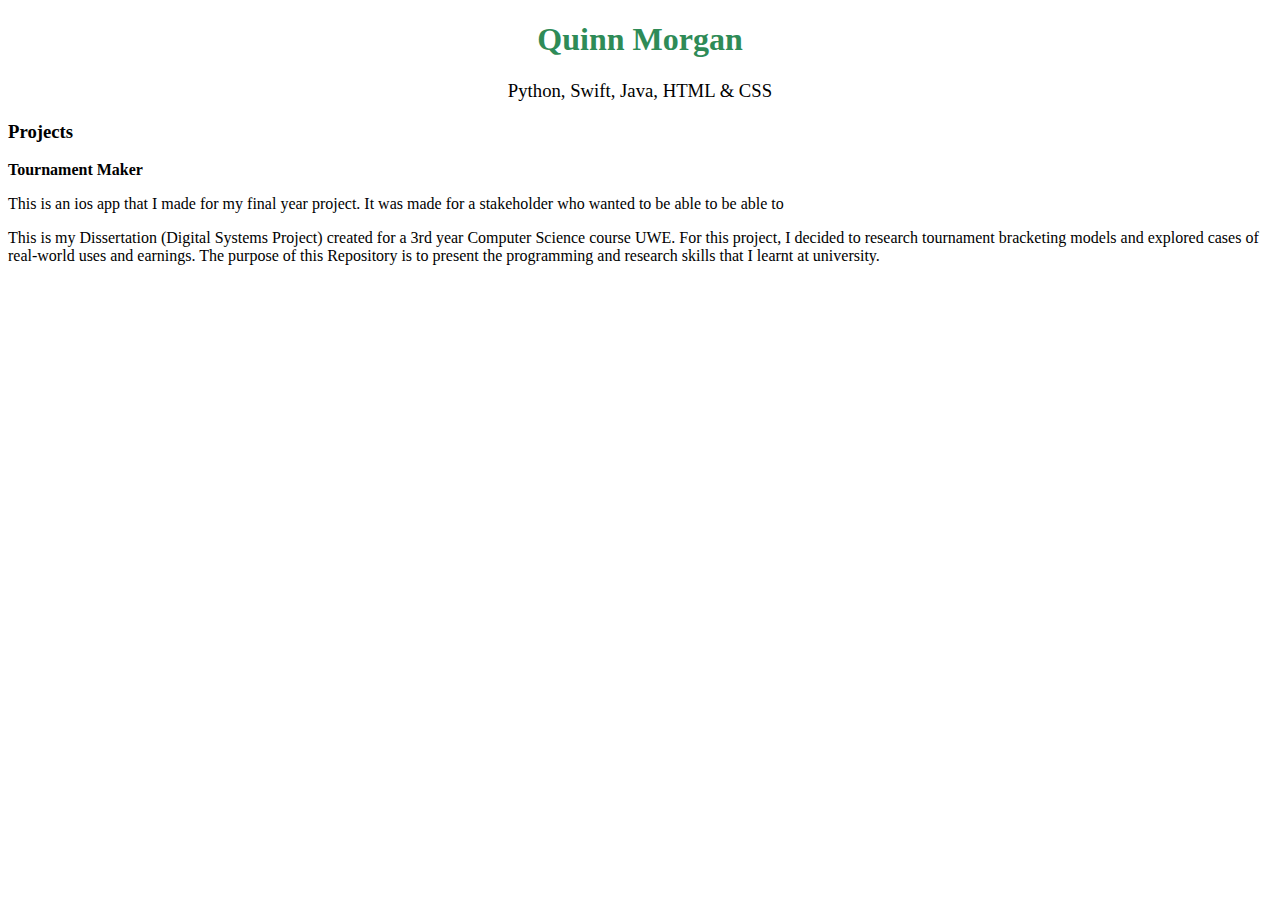
==== index.html @ 3842bba5 "tournament maker image added to files" ====
<!DOCTYPE html>
<html>
  <head>
    <title>Quinn Morgan</title>
    <link rel="stylesheet" href="resources/css/index.css">
  </head>
  <body>
    <h1 class="title">Quinn Morgan</h1>
    <h3 class="languages">Python, Swift, Java, HTML & CSS</h3>

    <h3 class="projects">Projects</h3>
    <p class="project-title">Tournament Maker</p>
    <p>This is an ios app that I made for my final year project. 
        It was made for a stakeholder who wanted to be able to 
        be able to </p>
        This is my Dissertation (Digital Systems Project) created for a 3rd year Computer Science course UWE. For this project, I decided to research tournament bracketing models and explored cases of real-world uses and earnings. The purpose of this Repository is to present the programming and research skills that I learnt at university.


  </body>
</html>
---- resources/css/index.css ----
* {
    font-family: Georgia, "Time New Roman", serif;
    color: black
}
  
  
.title{
    color: SeaGreen;
    text-align: center;
    font-weight: bold;
}

.languages{
    color: black;
    text-align: center;
    font-weight: lighter;
}

.project-title {
    font-weight: bold;
}
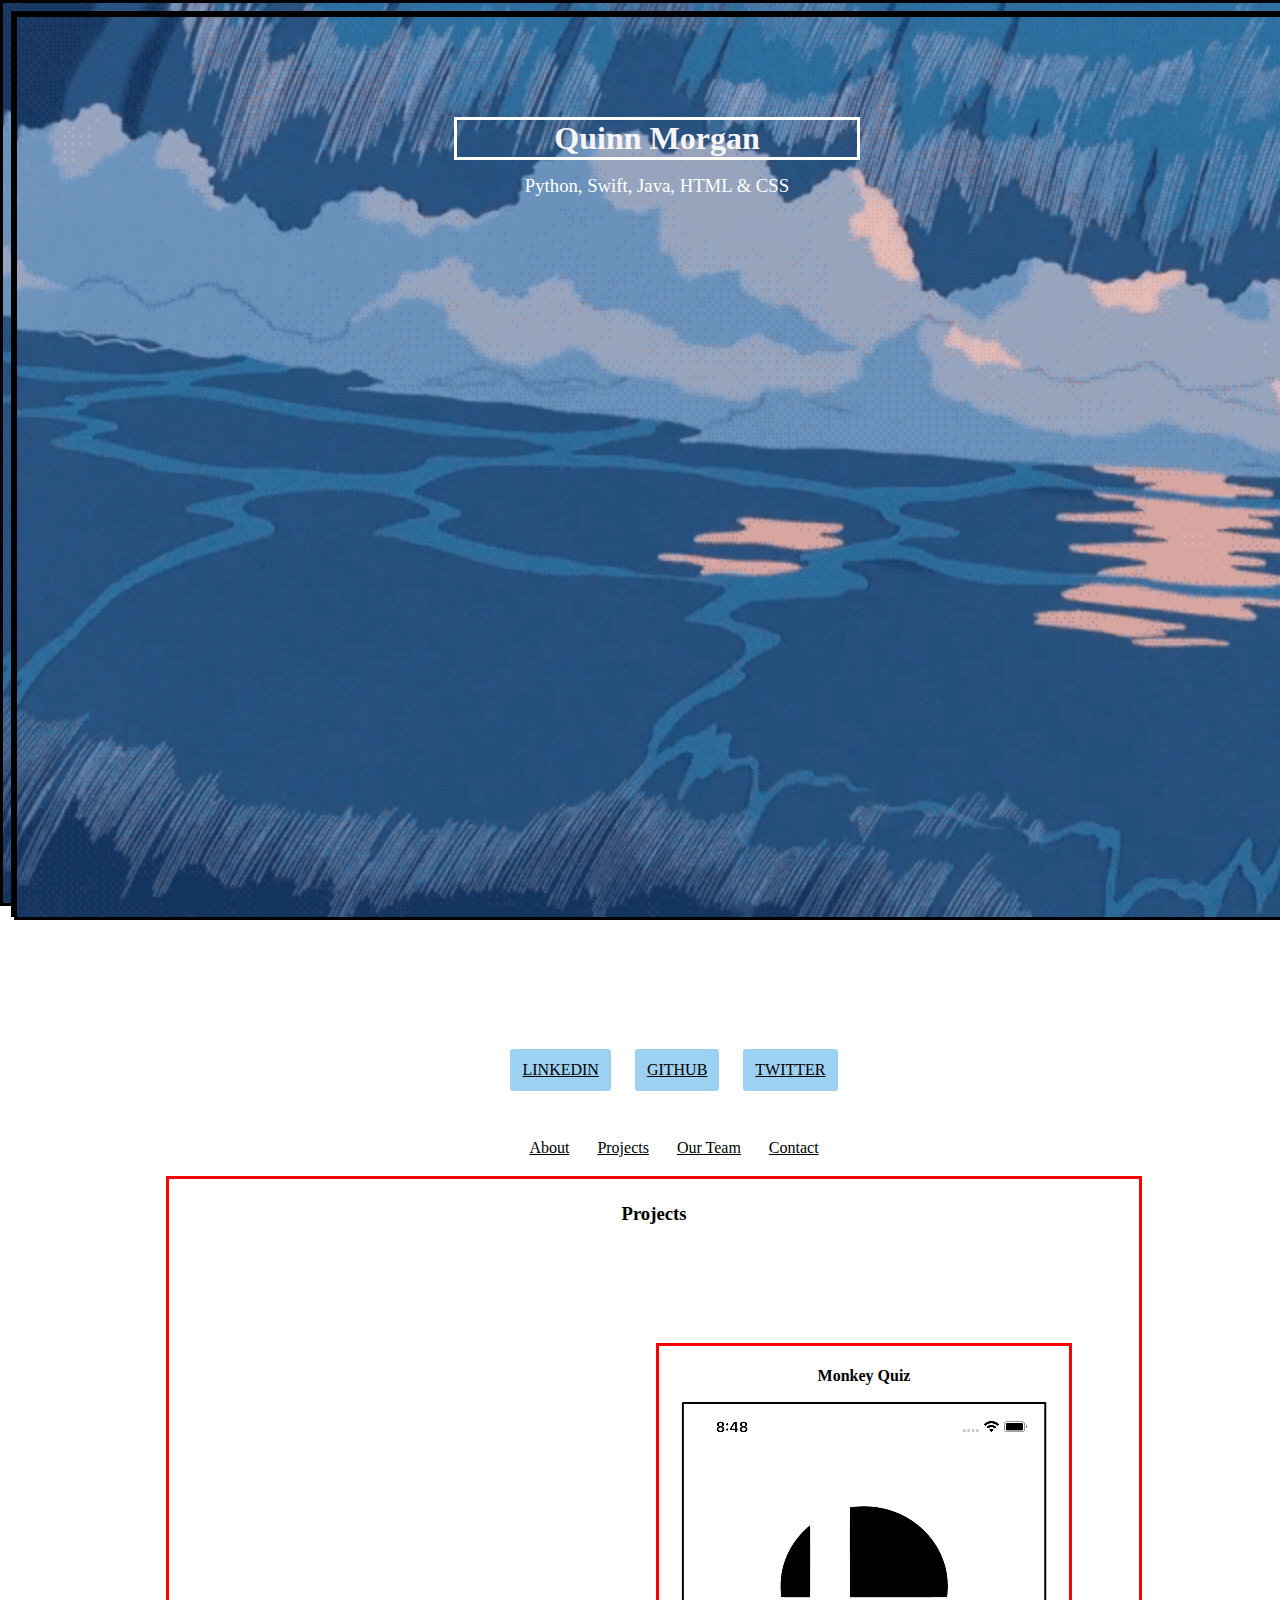
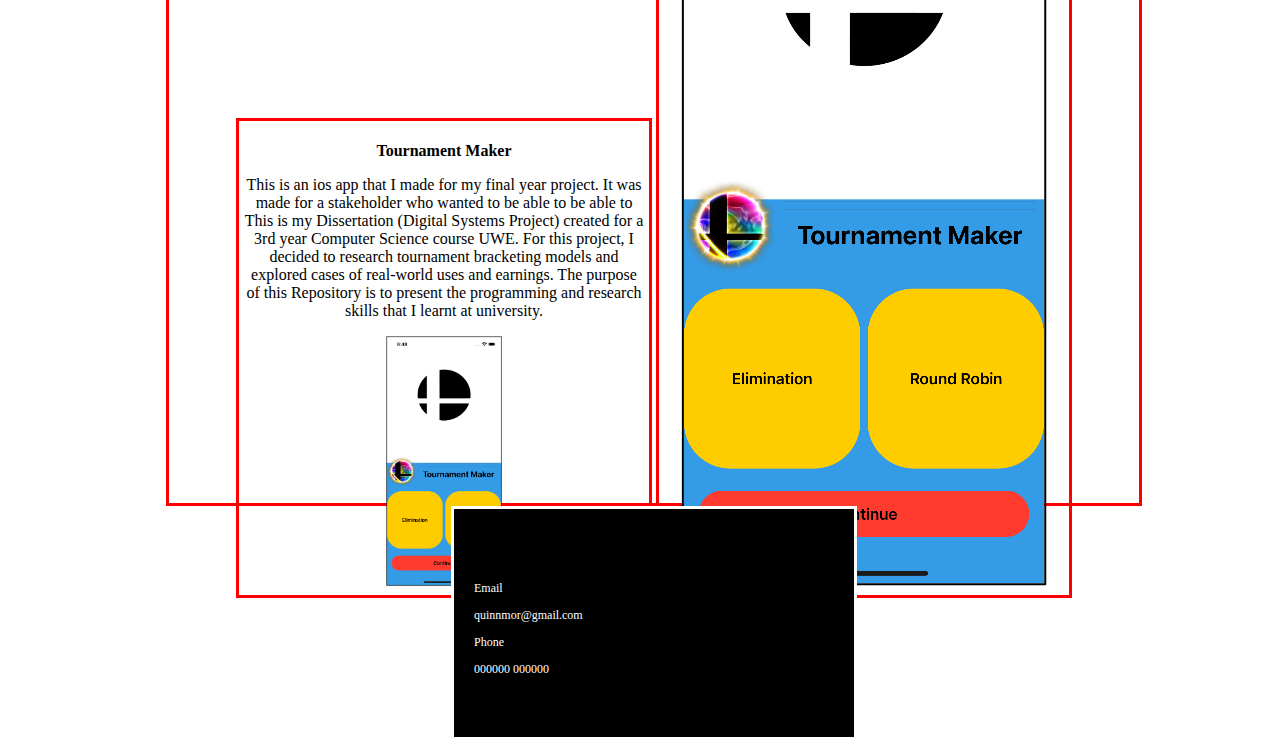
==== commit 86381f5f: "css" ====
--- a/index.html
+++ b/index.html
@@ -1,20 +1,67 @@
+
 <!DOCTYPE html>
 <html>
   <head>
     <title>Quinn Morgan</title>
-    <link rel="stylesheet" href="resources/css/index.css">
+    <link href="resources/css/index.css" type="text/css" rel="stylesheet">
   </head>
+
   <body>
-    <h1 class="title">Quinn Morgan</h1>
-    <h3 class="languages">Python, Swift, Java, HTML & CSS</h3>
+    <canvas id="canvas"></canvas>
 
-    <h3 class="projects">Projects</h3>
-    <p class="project-title">Tournament Maker</p>
-    <p>This is an ios app that I made for my final year project. 
-        It was made for a stakeholder who wanted to be able to 
-        be able to </p>
-        This is my Dissertation (Digital Systems Project) created for a 3rd year Computer Science course UWE. For this project, I decided to research tournament bracketing models and explored cases of real-world uses and earnings. The purpose of this Repository is to present the programming and research skills that I learnt at university.
+    <header class="jumbotron">
+      <h1 class="title">Quinn Morgan</h1>
+      <h3 class="languages">Python, Swift, Java, HTML & CSS</h3>
+    </header>
+
+    <div class="social">
+      <ul>
+        <li><a href="#">LinkedIn</a></li>
+        <li><a href="#">Github</a></li>
+        <li><a href="#">Twitter</a></li>
+      </ul>
+    </div>
+
+    <div class="navigation">
+      <ul>
+        <li><a href="3">About</a></li>
+        <li><a href="#project-box">Projects</a></li>
+        <li><a href="">Our Team</a></li>
+        <li><a href="#footer">Contact</a></li>
+      </ul>
+    </div>
+
+    <div class="project-box">
+        <h3 class="project-intro">Projects</h3>
+
+        <div class="project">
+            <p class="project-title">Tournament Maker</p>
+            <p>This is an ios app that I made for my final year project. 
+                It was made for a stakeholder who wanted to be able to 
+                be able to 
+                This is my Dissertation (Digital Systems Project) created for a 3rd year Computer Science course UWE. For this project, I decided to research tournament bracketing models and explored cases of real-world uses and earnings. The purpose of this Repository is to present the programming and research skills that I learnt at university.
+            </p>
+            <img class="maker" src="resources\MainView.png">
+        </div>
+
+        <div class="project">
+          <p class="project-title">Monkey Quiz</p>
+          <p>
+
+          </p>
+          <img class="monkey" src="resources\MainView.png">
+      </div>
+    </div>
+
+    <div class='footer'>
+      <p>Email</p>
+      <p>quinnmor@gmail.com</p>
+      <p></p>
+      <p>Phone</p>
+      <p>000000 000000</p>
+    </div>
+
+  </body>
+</html>
 
 
-  </body>
-</html>--- a/resources/css/index.css
+++ b/resources/css/index.css
@@ -1,21 +1,105 @@
+
 * {
-    font-family: Georgia, "Time New Roman", serif;
-    color: black
+    font-family:  serif;
+    font-weight: lighter;
+    color: black;
 }
   
-  
-.title{
-    color: SeaGreen;
+canvas {
+    position:absolute;
+    width:100%;
+    height:100%;
+}  
+
+.jumbotron , body, html{
+    background-image: url(../waterfall.gif);
+    border:black solid;
+    width: 100%;
+    height: 100%;
+    background-size: cover;
+    background-position: bottom center;
+    background-repeat: no-repeat;
+}
+
+div, .title{
+    color: whitesmoke;
     text-align: center;
     font-weight: bold;
+    border: white solid;
+    position: relative;
+    top: 100px;
+    width: 400px;
+    margin: 0 auto;
 }
 
 .languages{
-    color: black;
+    color: white;
     text-align: center;
     font-weight: lighter;
+    position: relative;
+    top: 115px;
+    width: 400px;
+    margin: 0 auto;
+}
+
+.social li {
+    background-color: #9DD1F1;
+    border-radius: 3px;
+    color: #004E89;
+    font-size: 16px;
+    margin: 10px;
+    padding: 12px;
+    text-align: right;
+    text-decoration: none;
+    text-transform: uppercase;
+
+    list-style: none;
+    display: inline-block;
+}
+
+.navigation li {
+    list-style: none;
+    display: inline-block;
+    padding: 0 12px;
 }
 
 .project-title {
     font-weight: bold;
+}
+
+.project-box {
+    padding: 5px; 
+    border: solid red;
+    width: 75%;
+}
+
+.project-intro {
+    font-weight: bold;
+}
+
+.project {
+    padding: 5px; 
+    border: solid red;
+    display: inline-block;
+    position: relative;
+}
+
+.maker {
+    resize: 10%;
+    display: inline-block;
+    max-height: 250px;
+    position: relative;
+}
+
+.footer {
+    padding: 60px 0px;
+    background-color: #000;
+}
+
+.footer p {
+    color: #fff;
+    font-size:12px;
+    margin-bottom: 0;
+    margin-left: 20px;
+    text-align: left;
 }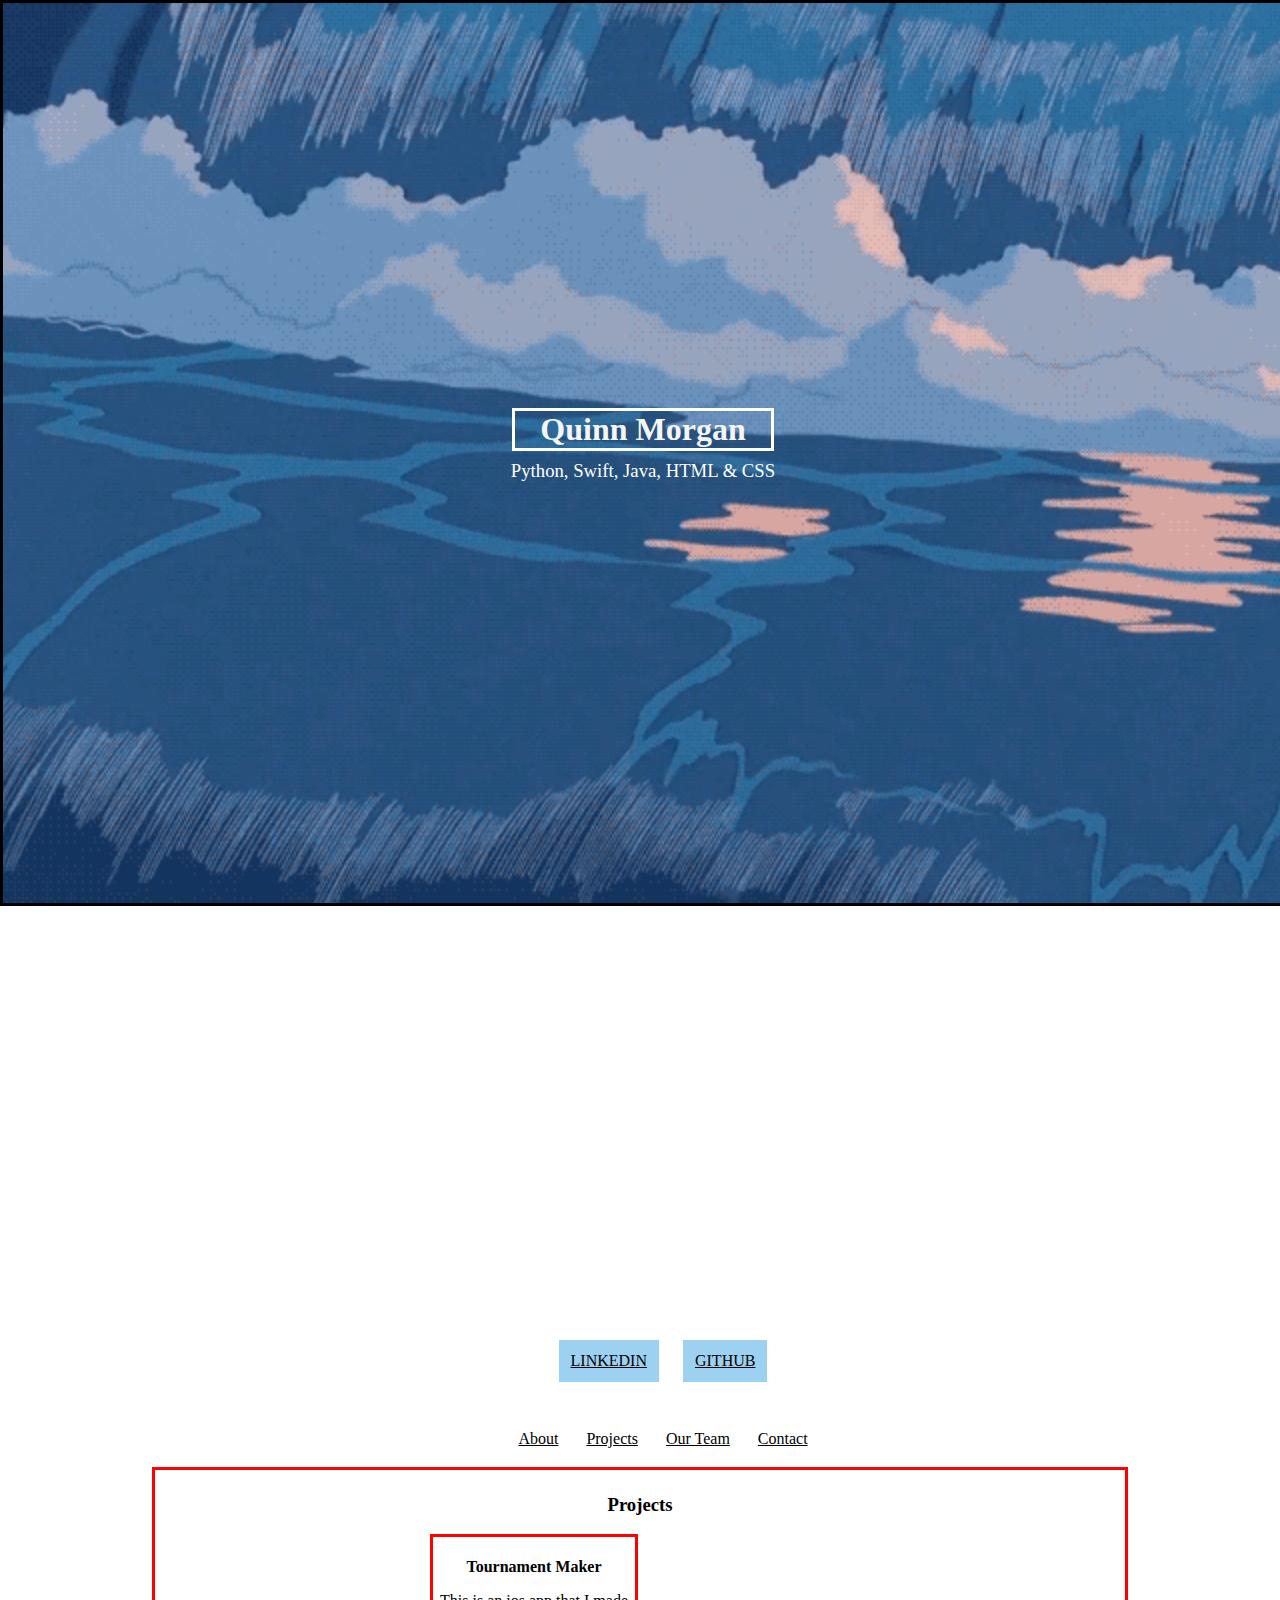
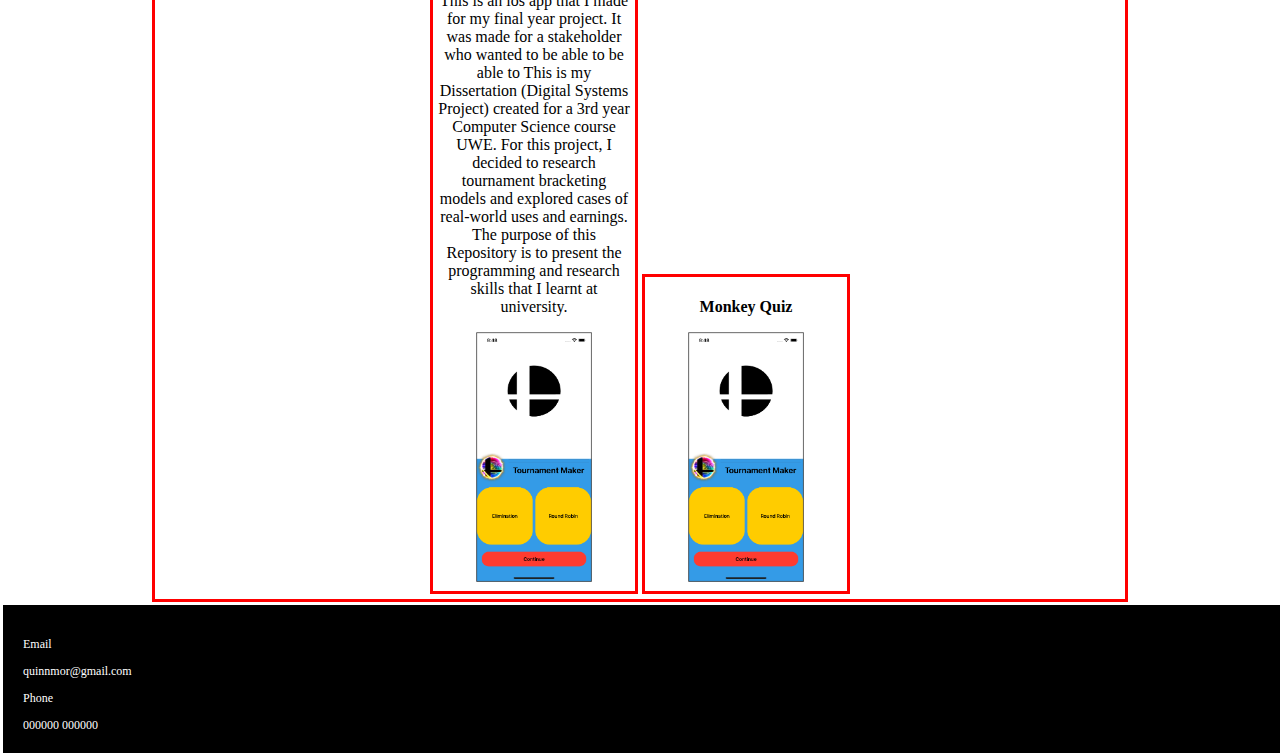
==== commit 97b157ef: "css" ====
--- a/index.html
+++ b/index.html
@@ -7,7 +7,6 @@
   </head>
 
   <body>
-    <canvas id="canvas"></canvas>
 
     <header class="jumbotron">
       <h1 class="title">Quinn Morgan</h1>
@@ -18,13 +17,12 @@
       <ul>
         <li><a href="#">LinkedIn</a></li>
         <li><a href="#">Github</a></li>
-        <li><a href="#">Twitter</a></li>
       </ul>
     </div>
 
     <div class="navigation">
       <ul>
-        <li><a href="3">About</a></li>
+        <li><a href="">About</a></li>
         <li><a href="#project-box">Projects</a></li>
         <li><a href="">Our Team</a></li>
         <li><a href="#footer">Contact</a></li>
--- a/resources/css/index.css
+++ b/resources/css/index.css
@@ -4,14 +4,14 @@
     font-weight: lighter;
     color: black;
 }
-  
-canvas {
-    position:absolute;
-    width:100%;
-    height:100%;
-}  
 
-.jumbotron , body, html{
+body, html {
+    height: 100%;
+    border: 0;
+    margin: 0;
+}
+
+.jumbotron {
     background-image: url(../waterfall.gif);
     border:black solid;
     width: 100%;
@@ -27,8 +27,8 @@
     font-weight: bold;
     border: white solid;
     position: relative;
-    top: 100px;
-    width: 400px;
+    top: 45%;
+    width: 20%;
     margin: 0 auto;
 }
 
@@ -37,19 +37,25 @@
     text-align: center;
     font-weight: lighter;
     position: relative;
-    top: 115px;
-    width: 400px;
+    top: 46%;
+    width: 50%;
     margin: 0 auto;
+}
+
+.social {
+    display: flex;
+    width: 100%;
+    justify-content: center;
 }
 
 .social li {
     background-color: #9DD1F1;
-    border-radius: 3px;
+
     color: #004E89;
     font-size: 16px;
     margin: 10px;
     padding: 12px;
-    text-align: right;
+    text-align: center;
     text-decoration: none;
     text-transform: uppercase;
 
@@ -57,8 +63,17 @@
     display: inline-block;
 }
 
+.navigation {
+    display: flex;
+    width: 100%;
+    justify-content: center;
+}
+
 .navigation li {
     list-style: none;
+    display: inline-flex;
+    padding: 0 12px;
+    justify-content: space-around;
     display: inline-block;
     padding: 0 12px;
 }
@@ -91,9 +106,19 @@
     position: relative;
 }
 
+.monkey {
+    resize: 10%;
+    display: inline-block;
+    max-height: 250px;
+    position: relative;
+}
+
 .footer {
-    padding: 60px 0px;
+    padding: 20px 0px;
     background-color: #000;
+    width: 100%;
+    height: fit-content;
+    display: block;
 }
 
 .footer p {
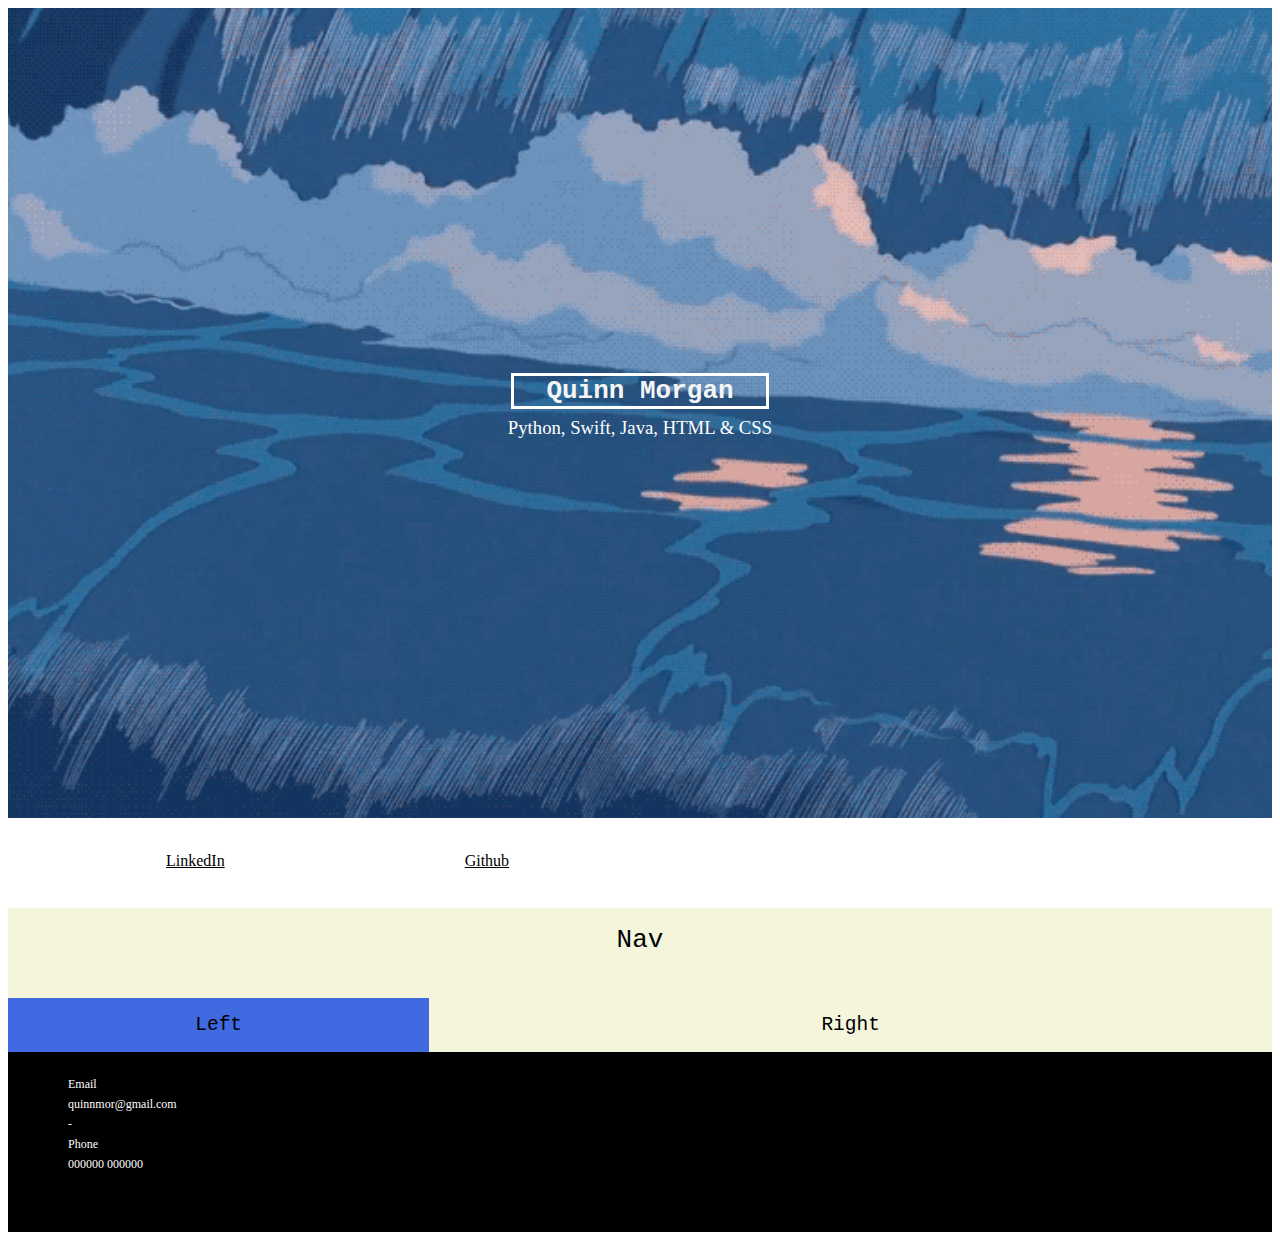
==== commit 8b688fa0: "changed from flex to grid" ====
--- a/index.html
+++ b/index.html
@@ -1,4 +1,51 @@
+<!DOCTYPE html>
+<html>
 
+  <head>
+    <meta charset="utf-8">
+    <title>Grid Stuff</title>
+    <link href="resources/css/index.css" type="text/css" rel="stylesheet">
+  </head>
+
+  <body>
+    <div class="container">
+      <header class="jumbotron">
+        <h1 class="title">Quinn Morgan</h1>
+        <h3 class="languages">Python, Swift, Java, HTML & CSS</h3>
+      </header>
+      
+      <div class="social">
+        <ul>
+          <li><a href="#">LinkedIn</a></li>
+          <li><a href="#">Github</a></li>
+        </ul>
+      </div>
+      
+      <nav>
+        <h1>Nav</h1>
+      </nav>
+
+      <section class="left">
+        <h2>Left</h2>
+      </section>
+
+      <section class="right">
+        <h2>Right</h2>
+      </section>
+
+      <footer>
+        <p>Email</p>
+        <p>quinnmor@gmail.com</p>
+        <p>- </p>
+        <p>Phone</p>
+        <p>000000 000000</p>
+      </footer>
+    </div>
+  </body>
+
+</html>
+
+<!-- 
 <!DOCTYPE html>
 <html>
   <head>
@@ -7,59 +54,64 @@
   </head>
 
   <body>
+    <div class="container">
 
-    <header class="jumbotron">
-      <h1 class="title">Quinn Morgan</h1>
-      <h3 class="languages">Python, Swift, Java, HTML & CSS</h3>
-    </header>
+      <header class="jumbotron">
+        <h1 class="title">Quinn Morgan</h1>
+        <h3 class="languages">Python, Swift, Java, HTML & CSS</h3>
+      
+        <div class="social">
+          <ul>
+            <li><a href="#">LinkedIn</a></li>
+            <li><a href="#">Github</a></li>
+          </ul>
+        </div>
+      </header>
 
-    <div class="social">
-      <ul>
-        <li><a href="#">LinkedIn</a></li>
-        <li><a href="#">Github</a></li>
-      </ul>
+      
+
+      <div class="navigation">
+        <ul>
+          <li><a href="">About</a></li>
+          <li><a href="#project-box">Projects</a></li>
+          <li><a href="">Our Team</a></li>
+          <li><a href="#footer">Contact</a></li>
+        </ul>
+      </div>
+
+      <div class="project-box">
+          <h3 class="project-intro">Projects</h3>
+
+          <div class="project">
+              <p class="project-title">Tournament Maker</p>
+              <p>This is an ios app that I made for my final year project. 
+                  It was made for a stakeholder who wanted to be able to 
+                  be able to 
+                  This is my Dissertation (Digital Systems Project) created for a 3rd year Computer Science course UWE. For this project, I decided to research tournament bracketing models and explored cases of real-world uses and earnings. The purpose of this Repository is to present the programming and research skills that I learnt at university.
+              </p>
+              <img class="maker" src="resources\MainView.png">
+          </div>
+
+          <div class="project">
+            <p class="project-title">Monkey Quiz</p>
+            <p>
+
+            </p>
+            <img class="monkey" src="resources\MainView.png">
+        </div>
+      </div>
+
+      <div class='footer'>
+        <p>Email</p>
+        <p>quinnmor@gmail.com</p>
+        <p> </p>
+        <p>Phone</p>
+        <p>000000 000000</p>
+      </div>
+
     </div>
-
-    <div class="navigation">
-      <ul>
-        <li><a href="">About</a></li>
-        <li><a href="#project-box">Projects</a></li>
-        <li><a href="">Our Team</a></li>
-        <li><a href="#footer">Contact</a></li>
-      </ul>
-    </div>
-
-    <div class="project-box">
-        <h3 class="project-intro">Projects</h3>
-
-        <div class="project">
-            <p class="project-title">Tournament Maker</p>
-            <p>This is an ios app that I made for my final year project. 
-                It was made for a stakeholder who wanted to be able to 
-                be able to 
-                This is my Dissertation (Digital Systems Project) created for a 3rd year Computer Science course UWE. For this project, I decided to research tournament bracketing models and explored cases of real-world uses and earnings. The purpose of this Repository is to present the programming and research skills that I learnt at university.
-            </p>
-            <img class="maker" src="resources\MainView.png">
-        </div>
-
-        <div class="project">
-          <p class="project-title">Monkey Quiz</p>
-          <p>
-
-          </p>
-          <img class="monkey" src="resources\MainView.png">
-      </div>
-    </div>
-
-    <div class='footer'>
-      <p>Email</p>
-      <p>quinnmor@gmail.com</p>
-      <p></p>
-      <p>Phone</p>
-      <p>000000 000000</p>
-    </div>
-
   </body>
 </html>
 
 
+-->--- a/resources/css/index.css
+++ b/resources/css/index.css
@@ -1,4 +1,108 @@
-
+* {
+    font-family: serif;
+    font-weight: lighter;
+    color: black;
+}
+
+.container {
+    display: grid;
+    position: relative;
+    margin: 0 auto;
+    grid-template-areas:"header header" 
+                        "social social"
+                        "nav nav" 
+                        "left right" 
+                        "footer footer";
+    grid-template-columns: 2fr 4fr;
+    grid-template-rows: 90vh 10vh 10vh auto 20vh;
+}
+  
+h1, h2 {
+    font-family: monospace;
+    text-align: center;
+}
+  
+header {
+    background-image: url(../waterfall.gif);
+    width: 100%;
+    height: 100%;
+    background-size: cover;
+    background-position: center;
+    background-repeat: no-repeat;
+    grid-area: header;
+}
+  
+div .title{
+    color: whitesmoke;
+    text-align: center;
+    font-weight: bold;
+    border: white solid;
+    position: relative;
+    top: 45%;
+    width: 20%;
+    margin: 0 auto;
+}
+
+.languages{
+    color: white;
+    text-align: center;
+    font-weight: lighter;
+    position: relative;
+    top: 46%;
+    width: 50%;
+    margin: 0 auto;
+}
+
+.social {
+    justify-content: center;
+    align-items: center;
+    grid-area: social;
+}
+
+.social li{
+    color: #FFF;
+    margin: 0 100px;
+    padding: 15px;
+    text-align: center;
+    text-decoration: none;
+    border: #FFF solid;
+
+    list-style: none;
+    display: inline-block;
+}
+
+nav {
+    background-color: beige;
+    grid-area: nav;
+}
+  
+.left {
+    background-color: royalblue;
+    color: white;
+    grid-area: left;
+}
+  
+.right {
+    background-color: beige;
+    grid-area: right;
+}
+  
+footer {
+    background-color: black;
+    grid-area: footer;
+    padding: 20px 40px;
+}
+
+footer p {
+    color: #fff;
+    font-size:12px;
+    margin: 5px 20px;
+    text-align: left;
+}
+
+
+
+/*
 * {
     font-family:  serif;
     font-weight: lighter;
@@ -7,66 +111,44 @@
 
 body, html {
     height: 100%;
-    border: 0;
     margin: 0;
+}
+
+.container {
+    display: grid;
+    position: relative;
+    margin: 0 auto;
+    grid-template-areas:"header header"
+                        "social social"
+                        "nav nav" 
+                        "left right" 
+                        "footer footer";
+    grid-template-columns: 1fr 3fr;
+  }
+
+li {
+    list-style: none;
 }
 
 .jumbotron {
     background-image: url(../waterfall.gif);
-    border:black solid;
     width: 100%;
     height: 100%;
     background-size: cover;
-    background-position: bottom center;
+    background-position: center;
     background-repeat: no-repeat;
-}
-
-div, .title{
-    color: whitesmoke;
-    text-align: center;
-    font-weight: bold;
-    border: white solid;
-    position: relative;
-    top: 45%;
-    width: 20%;
-    margin: 0 auto;
-}
-
-.languages{
-    color: white;
-    text-align: center;
-    font-weight: lighter;
-    position: relative;
-    top: 46%;
-    width: 50%;
-    margin: 0 auto;
-}
-
-.social {
-    display: flex;
-    width: 100%;
-    justify-content: center;
-}
-
-.social li {
-    background-color: #9DD1F1;
-
-    color: #004E89;
-    font-size: 16px;
-    margin: 10px;
-    padding: 12px;
-    text-align: center;
-    text-decoration: none;
-    text-transform: uppercase;
-
-    list-style: none;
-    display: inline-block;
-}
+    grid-area: header;
+}
+
+
+
+
 
 .navigation {
     display: flex;
     width: 100%;
     justify-content: center;
+    grid-area: nav;
 }
 
 .navigation li {
@@ -75,7 +157,6 @@
     padding: 0 12px;
     justify-content: space-around;
     display: inline-block;
-    padding: 0 12px;
 }
 
 .project-title {
@@ -86,6 +167,7 @@
     padding: 5px; 
     border: solid red;
     width: 75%;
+    grid-area: right;
 }
 
 .project-intro {
@@ -118,13 +200,9 @@
     background-color: #000;
     width: 100%;
     height: fit-content;
-    display: block;
-}
-
-.footer p {
-    color: #fff;
-    font-size:12px;
-    margin-bottom: 0;
-    margin-left: 20px;
-    text-align: left;
-}+    grid-area: footer;
+}
+
+
+
+*/--- a/resources/css/index.css
+++ b/resources/css/index.css
@@ -1,4 +1,108 @@
-
+* {
+    font-family: serif;
+    font-weight: lighter;
+    color: black;
+}
+
+.container {
+    display: grid;
+    position: relative;
+    margin: 0 auto;
+    grid-template-areas:"header header" 
+                        "social social"
+                        "nav nav" 
+                        "left right" 
+                        "footer footer";
+    grid-template-columns: 2fr 4fr;
+    grid-template-rows: 90vh 10vh 10vh auto 20vh;
+}
+  
+h1, h2 {
+    font-family: monospace;
+    text-align: center;
+}
+  
+header {
+    background-image: url(../waterfall.gif);
+    width: 100%;
+    height: 100%;
+    background-size: cover;
+    background-position: center;
+    background-repeat: no-repeat;
+    grid-area: header;
+}
+  
+div .title{
+    color: whitesmoke;
+    text-align: center;
+    font-weight: bold;
+    border: white solid;
+    position: relative;
+    top: 45%;
+    width: 20%;
+    margin: 0 auto;
+}
+
+.languages{
+    color: white;
+    text-align: center;
+    font-weight: lighter;
+    position: relative;
+    top: 46%;
+    width: 50%;
+    margin: 0 auto;
+}
+
+.social {
+    justify-content: center;
+    align-items: center;
+    grid-area: social;
+}
+
+.social li{
+    color: #FFF;
+    margin: 0 100px;
+    padding: 15px;
+    text-align: center;
+    text-decoration: none;
+    border: #FFF solid;
+
+    list-style: none;
+    display: inline-block;
+}
+
+nav {
+    background-color: beige;
+    grid-area: nav;
+}
+  
+.left {
+    background-color: royalblue;
+    color: white;
+    grid-area: left;
+}
+  
+.right {
+    background-color: beige;
+    grid-area: right;
+}
+  
+footer {
+    background-color: black;
+    grid-area: footer;
+    padding: 20px 40px;
+}
+
+footer p {
+    color: #fff;
+    font-size:12px;
+    margin: 5px 20px;
+    text-align: left;
+}
+
+
+
+/*
 * {
     font-family:  serif;
     font-weight: lighter;
@@ -7,66 +111,44 @@
 
 body, html {
     height: 100%;
-    border: 0;
     margin: 0;
+}
+
+.container {
+    display: grid;
+    position: relative;
+    margin: 0 auto;
+    grid-template-areas:"header header"
+                        "social social"
+                        "nav nav" 
+                        "left right" 
+                        "footer footer";
+    grid-template-columns: 1fr 3fr;
+  }
+
+li {
+    list-style: none;
 }
 
 .jumbotron {
     background-image: url(../waterfall.gif);
-    border:black solid;
     width: 100%;
     height: 100%;
     background-size: cover;
-    background-position: bottom center;
+    background-position: center;
     background-repeat: no-repeat;
-}
-
-div, .title{
-    color: whitesmoke;
-    text-align: center;
-    font-weight: bold;
-    border: white solid;
-    position: relative;
-    top: 45%;
-    width: 20%;
-    margin: 0 auto;
-}
-
-.languages{
-    color: white;
-    text-align: center;
-    font-weight: lighter;
-    position: relative;
-    top: 46%;
-    width: 50%;
-    margin: 0 auto;
-}
-
-.social {
-    display: flex;
-    width: 100%;
-    justify-content: center;
-}
-
-.social li {
-    background-color: #9DD1F1;
-
-    color: #004E89;
-    font-size: 16px;
-    margin: 10px;
-    padding: 12px;
-    text-align: center;
-    text-decoration: none;
-    text-transform: uppercase;
-
-    list-style: none;
-    display: inline-block;
-}
+    grid-area: header;
+}
+
+
+
+
 
 .navigation {
     display: flex;
     width: 100%;
     justify-content: center;
+    grid-area: nav;
 }
 
 .navigation li {
@@ -75,7 +157,6 @@
     padding: 0 12px;
     justify-content: space-around;
     display: inline-block;
-    padding: 0 12px;
 }
 
 .project-title {
@@ -86,6 +167,7 @@
     padding: 5px; 
     border: solid red;
     width: 75%;
+    grid-area: right;
 }
 
 .project-intro {
@@ -118,13 +200,9 @@
     background-color: #000;
     width: 100%;
     height: fit-content;
-    display: block;
-}
-
-.footer p {
-    color: #fff;
-    font-size:12px;
-    margin-bottom: 0;
-    margin-left: 20px;
-    text-align: left;
-}+    grid-area: footer;
+}
+
+
+
+*/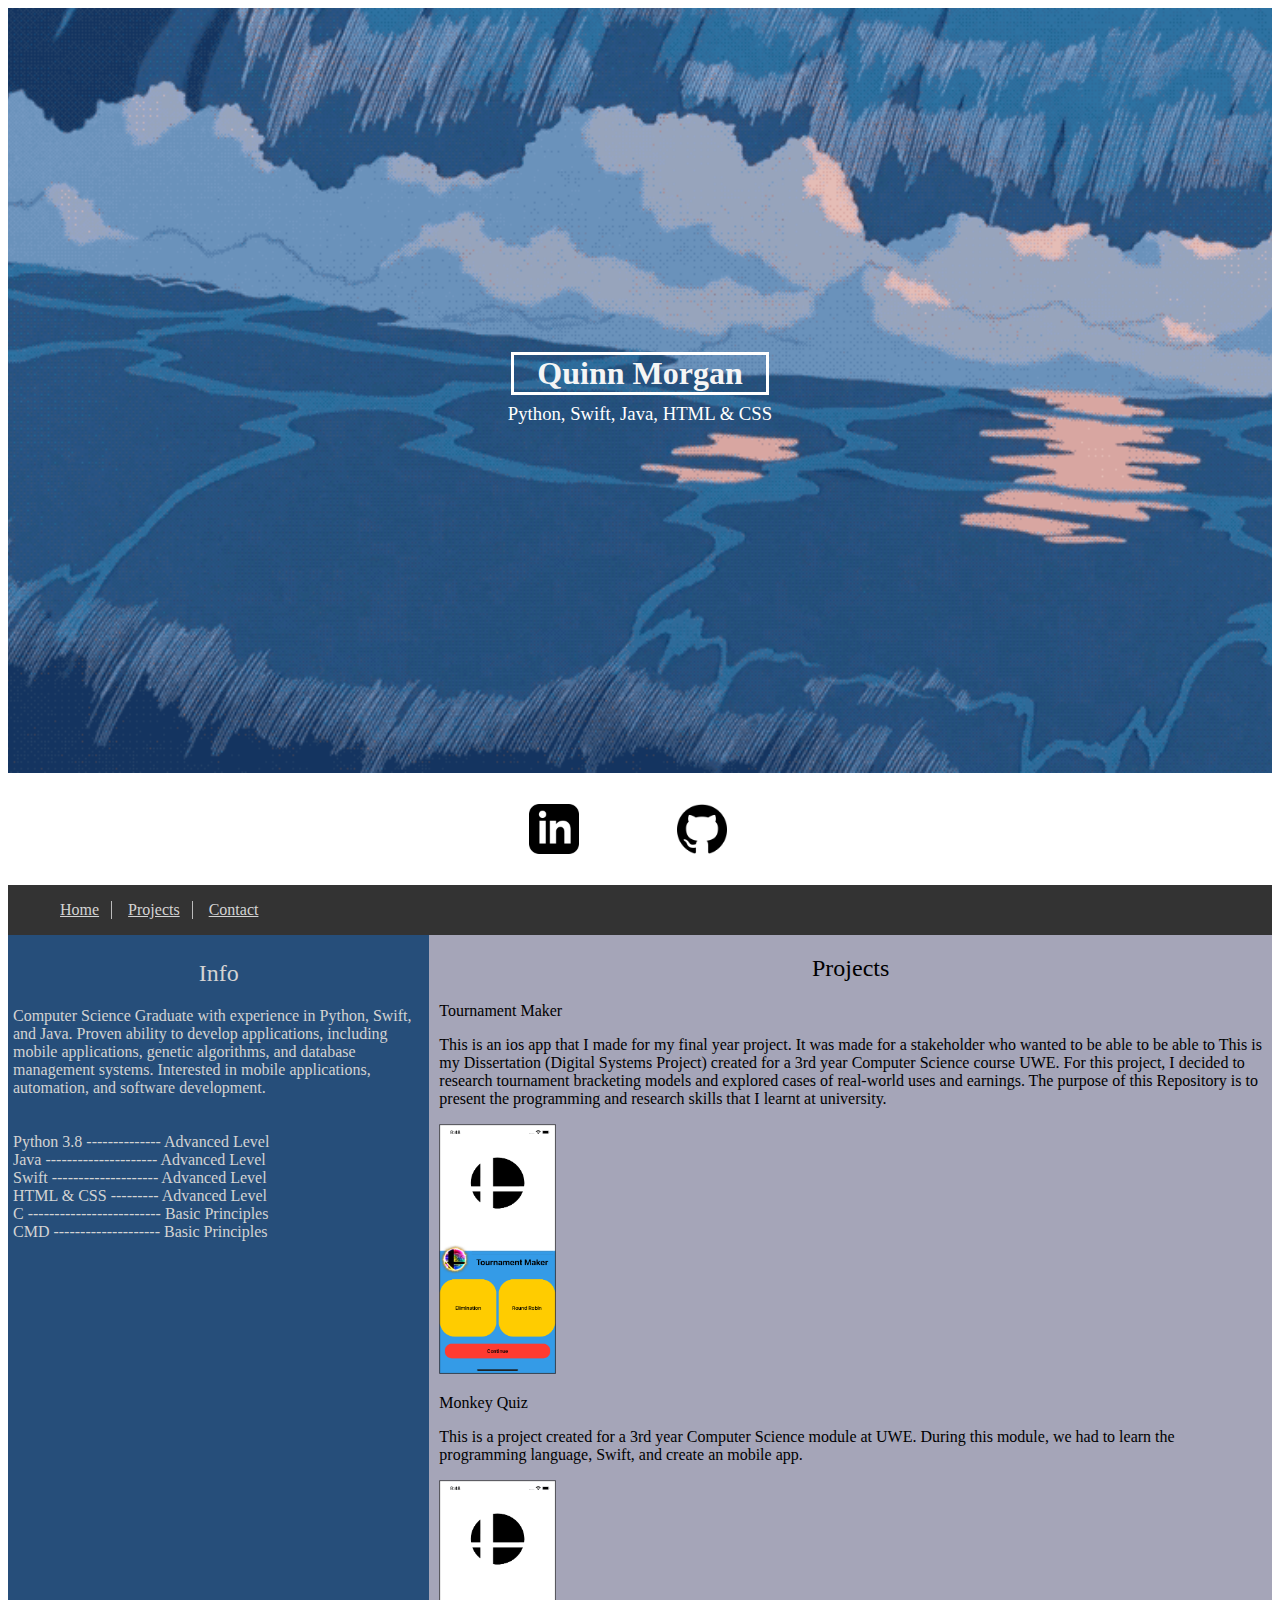
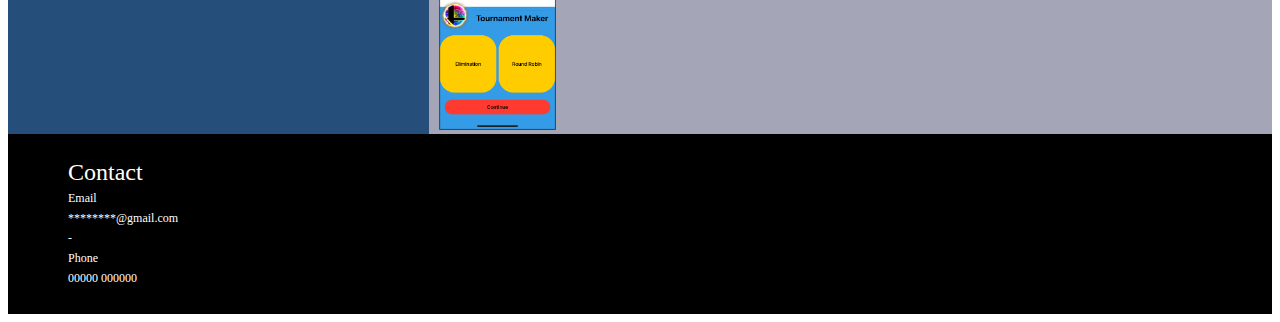
==== commit da9f26ea: "fixed all elements" ====
--- a/index.html
+++ b/index.html
@@ -3,42 +3,85 @@
 
   <head>
     <meta charset="utf-8">
-    <title>Grid Stuff</title>
+    <title>Quinn Morgan</title>
     <link href="resources/css/index.css" type="text/css" rel="stylesheet">
   </head>
 
   <body>
     <div class="container">
-      <header class="jumbotron">
-        <h1 class="title">Quinn Morgan</h1>
+      <header class="jumbotron" id="home">
+        <h1 class="name">Quinn Morgan</h1>
         <h3 class="languages">Python, Swift, Java, HTML & CSS</h3>
       </header>
       
       <div class="social">
         <ul>
-          <li><a href="#">LinkedIn</a></li>
-          <li><a href="#">Github</a></li>
+          <li><img class="linkedin" src="resources\Linkedin.png"></li>
+          <li><img class="github" src="resources\GitHub.png"></li>
         </ul>
       </div>
       
       <nav>
-        <h1>Nav</h1>
+        <ul>
+          <li><a href="#home">Home</a></li>
+          <li><a href="#projects">Projects</a></li>
+          <li><a href="#contact" target="_self">Contact</a></li>
+        </ul>
       </nav>
 
-      <section class="left">
-        <h2>Left</h2>
+      <section class="info">
+        <h2>Info</h2>
+        <p>Computer Science Graduate with experience in Python, Swift, and Java. 
+          Proven ability to develop applications, including mobile applications, 
+          genetic algorithms, and database management systems. Interested in mobile 
+          applications, automation, and software development.</p>
+        <br></br>
+        <p>Python 3.8 -------------- Advanced Level</p>
+        <p>Java --------------------- Advanced Level</p>
+        <p>Swift -------------------- Advanced Level</p>
+        <p>HTML & CSS --------- Advanced Level</p>
+        <p>C ------------------------- Basic Principles</p>
+        <p>CMD -------------------- Basic Principles</p>
+
       </section>
 
-      <section class="right">
-        <h2>Right</h2>
+      <section class="projects" id="projects">
+        <h2 class="project-head">Projects</h2>
+
+        <div class="project">
+            <p class="project-title">Tournament Maker</p>
+            <p>This is an ios app that I made for my final year project. 
+                It was made for a stakeholder who wanted to be able to 
+                be able to 
+
+                This is my Dissertation (Digital Systems Project) created for a 3rd
+                year Computer Science course UWE. For this project, I decided to
+                research tournament bracketing models and explored cases of
+                real-world uses and earnings. The purpose of this Repository is
+                to present the programming and research skills that I learnt at
+                university.
+            </p>
+            <img class="project-image" src="resources\MainView.png">
+        </div>
+
+        <div class="project">
+          <p class="project-title">Monkey Quiz</p>
+          <p>This is a project created for a 3rd year Computer Science module at UWE.
+            During this module, we had to learn the programming language,
+            Swift, and create an mobile app.
+
+          </p>
+          <img class="project-image" src="resources\MainView.png">
+        </div>
       </section>
 
-      <footer>
+      <footer id="contact">
+        <h2>Contact</h2>
         <p>Email</p>
-        <p>quinnmor@gmail.com</p>
+        <p>********@gmail.com</p>
         <p>- </p>
         <p>Phone</p>
-        <p>000000 000000</p>
+        <p>00000 000000</p>
       </footer>
     </div>
   </body>
@@ -79,8 +122,8 @@
         </ul>
       </div>
 
-      <div class="project-box">
-          <h3 class="project-intro">Projects</h3>
+      <div class="projects">
+          <h3 class="project-head">Projects</h3>
 
           <div class="project">
               <p class="project-title">Tournament Maker</p>
--- a/resources/css/index.css
+++ b/resources/css/index.css
@@ -1,24 +1,22 @@
 * {
     font-family: serif;
     font-weight: lighter;
-    color: black;
 }
 
 .container {
     display: grid;
     position: relative;
-    margin: 0 auto;
+    margin: 0 0;
     grid-template-areas:"header header" 
                         "social social"
                         "nav nav" 
                         "left right" 
                         "footer footer";
     grid-template-columns: 2fr 4fr;
-    grid-template-rows: 90vh 10vh 10vh auto 20vh;
+    grid-template-rows: 85vh auto auto auto 20vh;
 }
   
 h1, h2 {
-    font-family: monospace;
     text-align: center;
 }
   
@@ -32,7 +30,7 @@
     grid-area: header;
 }
   
-div .title{
+div .name{
     color: whitesmoke;
     text-align: center;
     font-weight: bold;
@@ -53,44 +51,100 @@
     margin: 0 auto;
 }
 
-.social {
-    justify-content: center;
-    align-items: center;
+.social{
     grid-area: social;
 }
 
-.social li{
-    color: #FFF;
-    margin: 0 100px;
+.social ul {
+    list-style: none;
+    margin: 0 5;
+    padding: 0 5;
+    text-align: center;
+}
+
+.social li {
+    display: inline;
+    margin-right: 5vw;
+         
+}
+
+.social li:last-child {
+    border-left: 5vw;
+} 
+
+.social li img {
     padding: 15px;
     text-align: center;
+    width: 50px;
+    height: 50px;
+    vertical-align: middle;
+}
+
+nav {
+    margin: 0;
+    padding: 0;
+    overflow: hidden;
+    background-color: #333;
+    position: sticky;
+    top: 0;
+    grid-area: nav;
+}
+
+nav li {
+    padding: 0 12px;
+    text-align: center;
     text-decoration: none;
-    border: #FFF solid;
+    justify-content: space-around;
+    
 
     list-style: none;
     display: inline-block;
+    
+    border-right: 1px solid #bbb;      
 }
 
-nav {
-    background-color: beige;
-    grid-area: nav;
+nav li:last-child {
+    border-right: none;
+}  
+
+nav li a {
+    color: lightgrey;
+}
+
+.info {
+    background-color: #264e7a;
+    color: lightgrey;
+    padding: 5px;
+    grid-area: left;
+}
+
+.info p {
+    padding: 0;
+    margin: 0;
 }
   
-.left {
-    background-color: royalblue;
-    color: white;
-    grid-area: left;
-}
-  
-.right {
-    background-color: beige;
+.projects {
+    padding: 0 10px;
+    background-color: #a5a5b8;
     grid-area: right;
 }
-  
+
+.project-image {
+    resize: 10%;
+    display: inline-block;
+    max-height: 250px; 
+}
+
 footer {
     background-color: black;
     grid-area: footer;
     padding: 20px 40px;
+}
+
+footer h2 {
+    color: #fff;
+    margin: 5px 20px;
+    text-align: left;
 }
 
 footer p {
@@ -99,110 +153,3 @@
     margin: 5px 20px;
     text-align: left;
 }
-
-
-
-/*
-* {
-    font-family:  serif;
-    font-weight: lighter;
-    color: black;
-}
-
-body, html {
-    height: 100%;
-    margin: 0;
-}
-
-.container {
-    display: grid;
-    position: relative;
-    margin: 0 auto;
-    grid-template-areas:"header header"
-                        "social social"
-                        "nav nav" 
-                        "left right" 
-                        "footer footer";
-    grid-template-columns: 1fr 3fr;
-  }
-
-li {
-    list-style: none;
-}
-
-.jumbotron {
-    background-image: url(../waterfall.gif);
-    width: 100%;
-    height: 100%;
-    background-size: cover;
-    background-position: center;
-    background-repeat: no-repeat;
-    grid-area: header;
-}
-
-
-
-
-
-.navigation {
-    display: flex;
-    width: 100%;
-    justify-content: center;
-    grid-area: nav;
-}
-
-.navigation li {
-    list-style: none;
-    display: inline-flex;
-    padding: 0 12px;
-    justify-content: space-around;
-    display: inline-block;
-}
-
-.project-title {
-    font-weight: bold;
-}
-
-.project-box {
-    padding: 5px; 
-    border: solid red;
-    width: 75%;
-    grid-area: right;
-}
-
-.project-intro {
-    font-weight: bold;
-}
-
-.project {
-    padding: 5px; 
-    border: solid red;
-    display: inline-block;
-    position: relative;
-}
-
-.maker {
-    resize: 10%;
-    display: inline-block;
-    max-height: 250px;
-    position: relative;
-}
-
-.monkey {
-    resize: 10%;
-    display: inline-block;
-    max-height: 250px;
-    position: relative;
-}
-
-.footer {
-    padding: 20px 0px;
-    background-color: #000;
-    width: 100%;
-    height: fit-content;
-    grid-area: footer;
-}
-
-
-
-*/--- a/resources/css/index.css
+++ b/resources/css/index.css
@@ -1,24 +1,22 @@
 * {
     font-family: serif;
     font-weight: lighter;
-    color: black;
 }
 
 .container {
     display: grid;
     position: relative;
-    margin: 0 auto;
+    margin: 0 0;
     grid-template-areas:"header header" 
                         "social social"
                         "nav nav" 
                         "left right" 
                         "footer footer";
     grid-template-columns: 2fr 4fr;
-    grid-template-rows: 90vh 10vh 10vh auto 20vh;
+    grid-template-rows: 85vh auto auto auto 20vh;
 }
   
 h1, h2 {
-    font-family: monospace;
     text-align: center;
 }
   
@@ -32,7 +30,7 @@
     grid-area: header;
 }
   
-div .title{
+div .name{
     color: whitesmoke;
     text-align: center;
     font-weight: bold;
@@ -53,44 +51,100 @@
     margin: 0 auto;
 }
 
-.social {
-    justify-content: center;
-    align-items: center;
+.social{
     grid-area: social;
 }
 
-.social li{
-    color: #FFF;
-    margin: 0 100px;
+.social ul {
+    list-style: none;
+    margin: 0 5;
+    padding: 0 5;
+    text-align: center;
+}
+
+.social li {
+    display: inline;
+    margin-right: 5vw;
+         
+}
+
+.social li:last-child {
+    border-left: 5vw;
+} 
+
+.social li img {
     padding: 15px;
     text-align: center;
+    width: 50px;
+    height: 50px;
+    vertical-align: middle;
+}
+
+nav {
+    margin: 0;
+    padding: 0;
+    overflow: hidden;
+    background-color: #333;
+    position: sticky;
+    top: 0;
+    grid-area: nav;
+}
+
+nav li {
+    padding: 0 12px;
+    text-align: center;
     text-decoration: none;
-    border: #FFF solid;
+    justify-content: space-around;
+    
 
     list-style: none;
     display: inline-block;
+    
+    border-right: 1px solid #bbb;      
 }
 
-nav {
-    background-color: beige;
-    grid-area: nav;
+nav li:last-child {
+    border-right: none;
+}  
+
+nav li a {
+    color: lightgrey;
+}
+
+.info {
+    background-color: #264e7a;
+    color: lightgrey;
+    padding: 5px;
+    grid-area: left;
+}
+
+.info p {
+    padding: 0;
+    margin: 0;
 }
   
-.left {
-    background-color: royalblue;
-    color: white;
-    grid-area: left;
-}
-  
-.right {
-    background-color: beige;
+.projects {
+    padding: 0 10px;
+    background-color: #a5a5b8;
     grid-area: right;
 }
-  
+
+.project-image {
+    resize: 10%;
+    display: inline-block;
+    max-height: 250px; 
+}
+
 footer {
     background-color: black;
     grid-area: footer;
     padding: 20px 40px;
+}
+
+footer h2 {
+    color: #fff;
+    margin: 5px 20px;
+    text-align: left;
 }
 
 footer p {
@@ -99,110 +153,3 @@
     margin: 5px 20px;
     text-align: left;
 }
-
-
-
-/*
-* {
-    font-family:  serif;
-    font-weight: lighter;
-    color: black;
-}
-
-body, html {
-    height: 100%;
-    margin: 0;
-}
-
-.container {
-    display: grid;
-    position: relative;
-    margin: 0 auto;
-    grid-template-areas:"header header"
-                        "social social"
-                        "nav nav" 
-                        "left right" 
-                        "footer footer";
-    grid-template-columns: 1fr 3fr;
-  }
-
-li {
-    list-style: none;
-}
-
-.jumbotron {
-    background-image: url(../waterfall.gif);
-    width: 100%;
-    height: 100%;
-    background-size: cover;
-    background-position: center;
-    background-repeat: no-repeat;
-    grid-area: header;
-}
-
-
-
-
-
-.navigation {
-    display: flex;
-    width: 100%;
-    justify-content: center;
-    grid-area: nav;
-}
-
-.navigation li {
-    list-style: none;
-    display: inline-flex;
-    padding: 0 12px;
-    justify-content: space-around;
-    display: inline-block;
-}
-
-.project-title {
-    font-weight: bold;
-}
-
-.project-box {
-    padding: 5px; 
-    border: solid red;
-    width: 75%;
-    grid-area: right;
-}
-
-.project-intro {
-    font-weight: bold;
-}
-
-.project {
-    padding: 5px; 
-    border: solid red;
-    display: inline-block;
-    position: relative;
-}
-
-.maker {
-    resize: 10%;
-    display: inline-block;
-    max-height: 250px;
-    position: relative;
-}
-
-.monkey {
-    resize: 10%;
-    display: inline-block;
-    max-height: 250px;
-    position: relative;
-}
-
-.footer {
-    padding: 20px 0px;
-    background-color: #000;
-    width: 100%;
-    height: fit-content;
-    grid-area: footer;
-}
-
-
-
-*/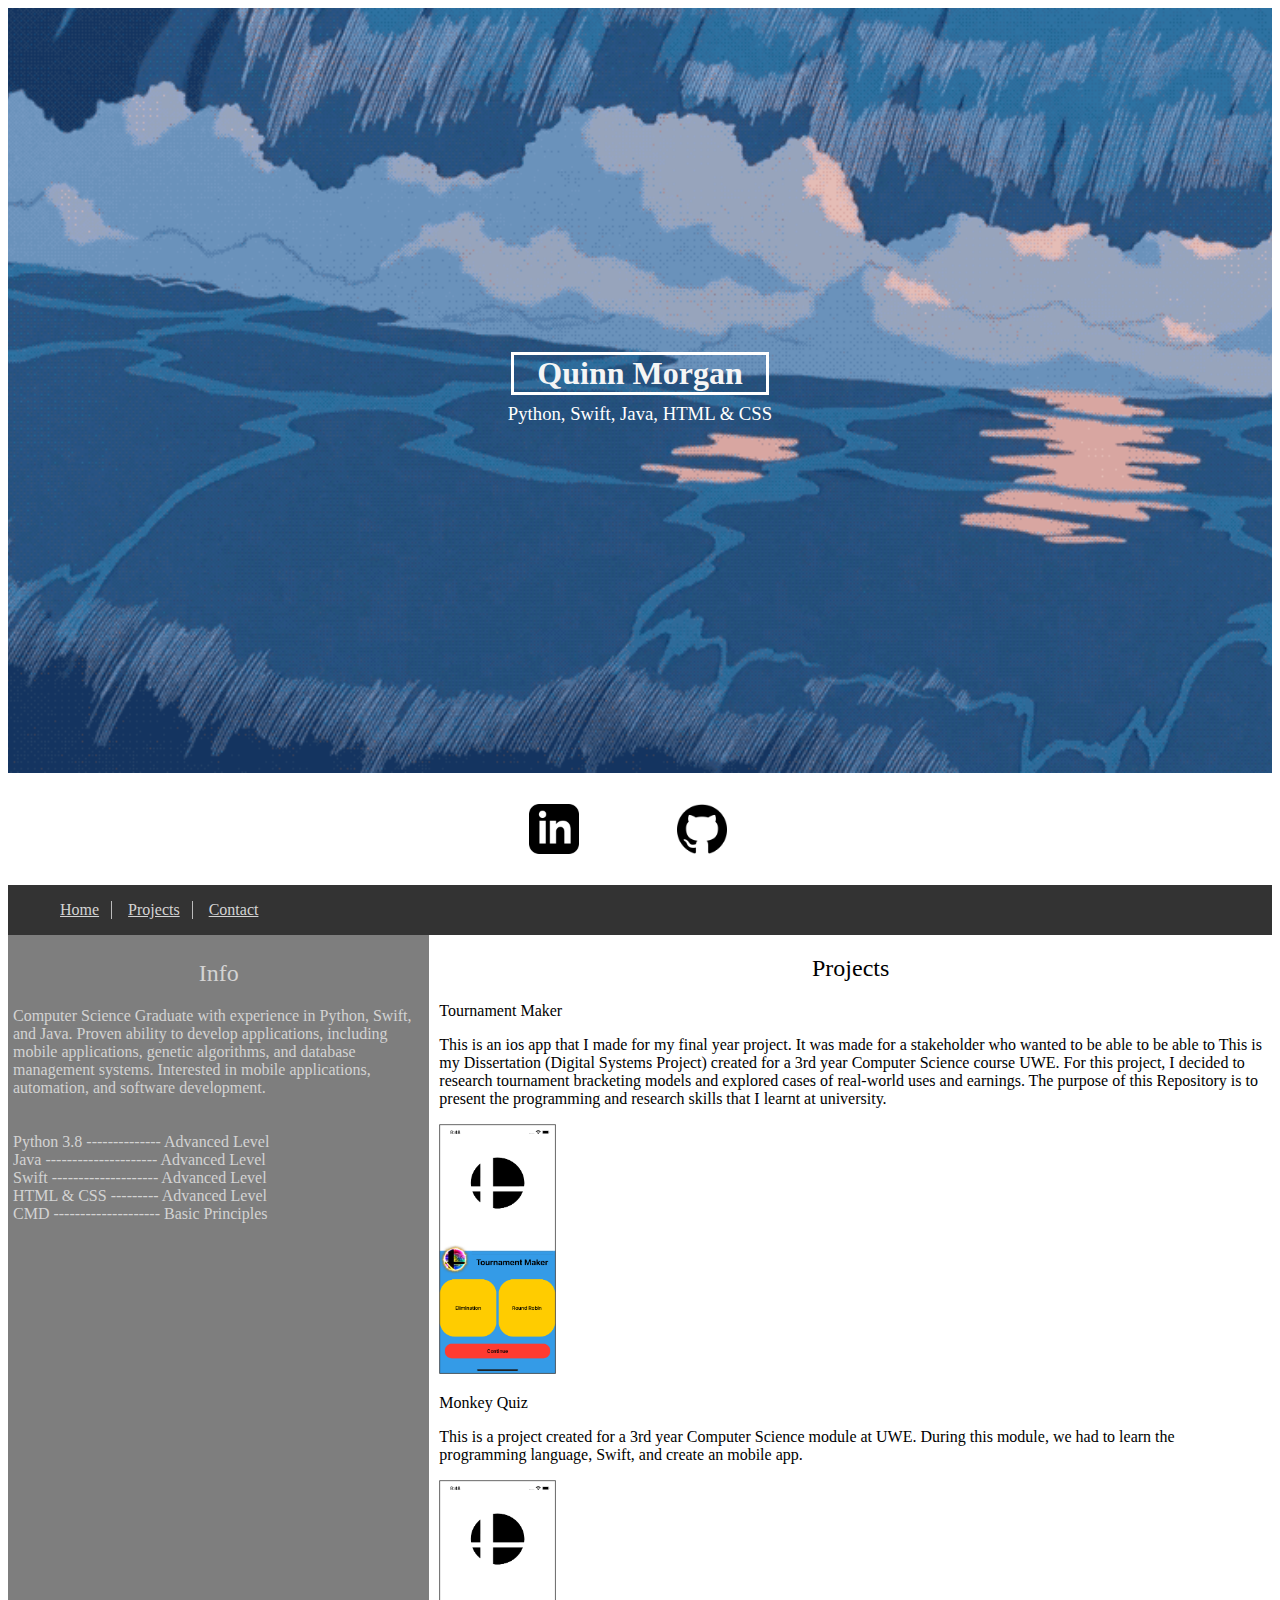
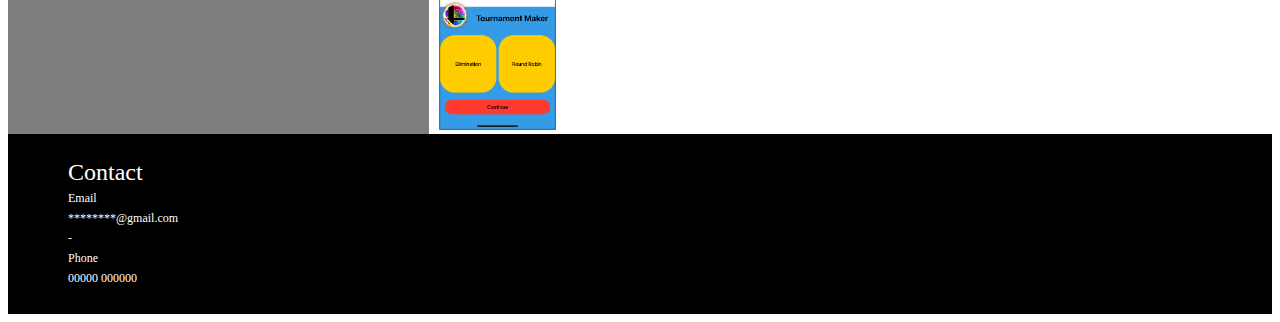
==== commit 4a775afc: "simplified colour" ====
--- a/index.html
+++ b/index.html
@@ -40,7 +40,6 @@
         <p>Java --------------------- Advanced Level</p>
         <p>Swift -------------------- Advanced Level</p>
         <p>HTML & CSS --------- Advanced Level</p>
-        <p>C ------------------------- Basic Principles</p>
         <p>CMD -------------------- Basic Principles</p>
 
       </section>
--- a/resources/css/index.css
+++ b/resources/css/index.css
@@ -112,7 +112,7 @@
 }
 
 .info {
-    background-color: #264e7a;
+    background-color: #1d1d1d91;
     color: lightgrey;
     padding: 5px;
     grid-area: left;
@@ -125,7 +125,7 @@
   
 .projects {
     padding: 0 10px;
-    background-color: #a5a5b8;
+    background-color: #ffffff;
     grid-area: right;
 }
 
--- a/resources/css/index.css
+++ b/resources/css/index.css
@@ -112,7 +112,7 @@
 }
 
 .info {
-    background-color: #264e7a;
+    background-color: #1d1d1d91;
     color: lightgrey;
     padding: 5px;
     grid-area: left;
@@ -125,7 +125,7 @@
   
 .projects {
     padding: 0 10px;
-    background-color: #a5a5b8;
+    background-color: #ffffff;
     grid-area: right;
 }
 
